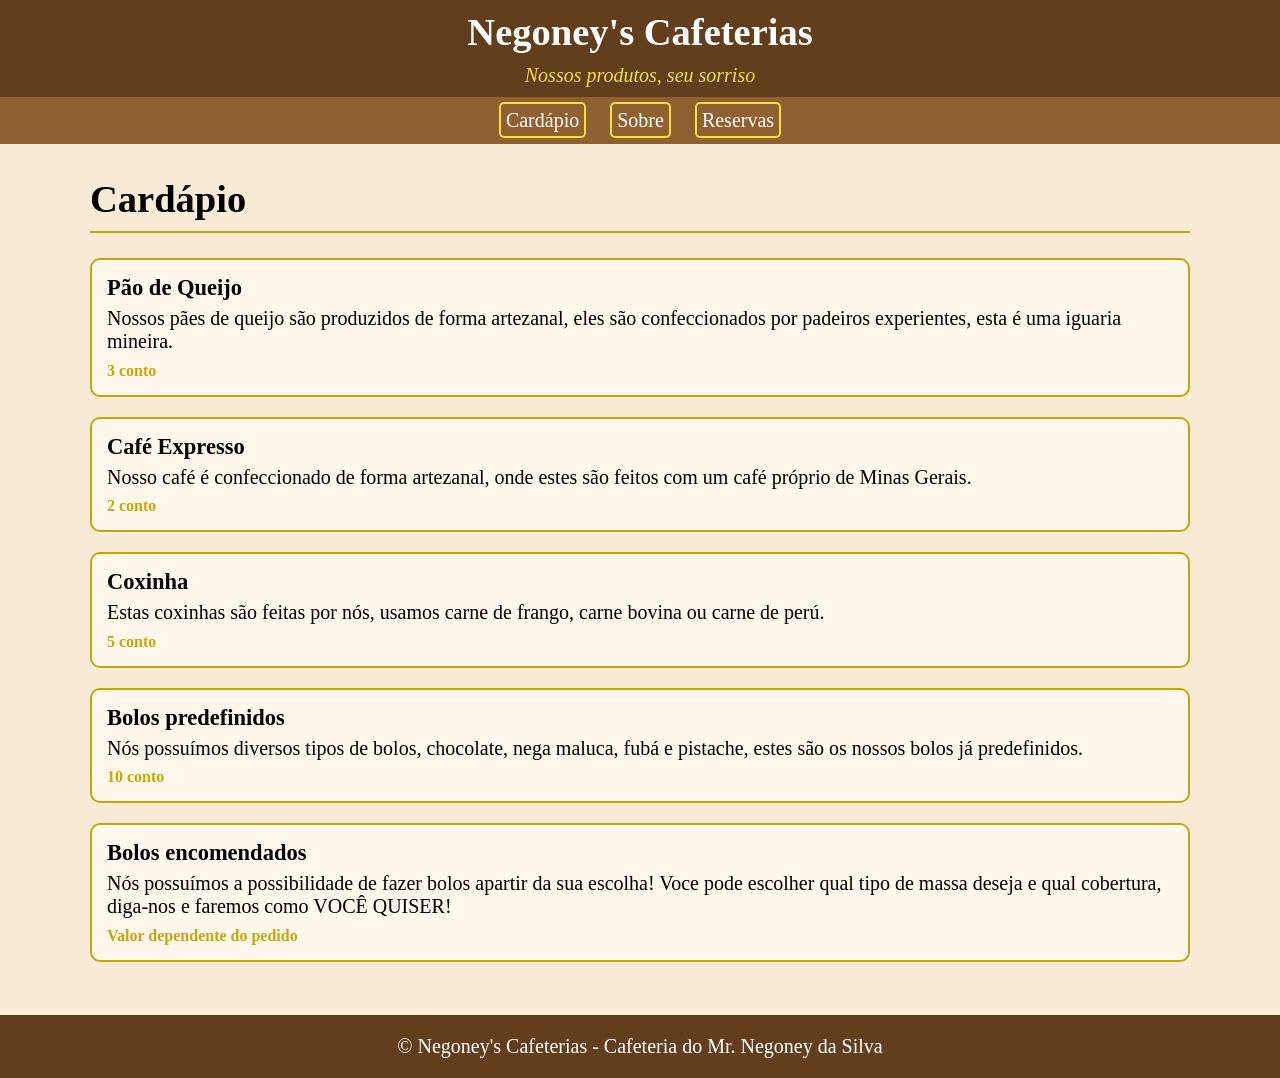
==== cardapio.html @ a7e634cc "primeiro commit" ====
<!DOCTYPE html>
<html lang="pt-br">
    <head>
        <meta charset="UTF-8">
        <meta name="viewport" content="width=device-width, initial-scale=1.0">
        <title>Negoney's Cafeterias</title>
        <link rel="stylesheet" href="style.css">
        <script src="script.js" defer></script>
    </head>
    <body class="body-normal">
        <header>
            <h1>Negoney's Cafeterias</h1>
            <p id="frase-motivacional-do-negoneyson"><em>Nossos produtos, seu sorriso</em></p>
            <nav>
                <a href="cardapio.html" id="btncardapio" class="btnnav">Cardápio</a>
                <a href="sobre.html" id="btnsobre" class="btnnav">Sobre</a>
                <a href="reservas.html" id="btnreservas" class="btnnav">Reservas</a>
            </nav>
        </header>
        <main>
            <section id="cardapio" class="secoes">
                <h1>Cardápio</h1>
                <hr>
                <article class="article-cardapio">
                    <h3>Pão de Queijo</h3>
                    <p>Nossos pães de queijo são produzidos de forma artezanal, eles são confeccionados por padeiros experientes, esta é uma iguaria mineira.</p>
                    <h5>3 conto</h5>
                </article>
                <article class="article-cardapio">
                    <h3>Café Expresso</h3>
                    <p>Nosso café é confeccionado de forma artezanal, onde estes são feitos com um café próprio de Minas Gerais.</p>
                    <h5>2 conto</h5>
                </article>
                <article class="article-cardapio">
                    <h3>Coxinha</h3>
                    <p>Estas coxinhas são feitas por nós, usamos carne de frango, carne bovina ou carne de perú.</p>
                    <h5>5 conto</h5>
                </article>
                <article class="article-cardapio">
                    <h3>Bolos predefinidos</h3>
                    <p>Nós possuímos diversos tipos de bolos, chocolate, nega maluca, fubá e pistache, estes são os nossos bolos já predefinidos.</p>
                    <h5>10 conto</h5>
                </article>
                <article class="article-cardapio">
                    <h3>Bolos encomendados</h3>
                    <p>Nós possuímos a possibilidade de fazer bolos apartir da sua escolha! Voce pode escolher qual tipo de massa deseja e qual cobertura, diga-nos e faremos como VOCÊ QUISER!</p>
                    <h5>Valor dependente do pedido</h5>
                </article>
            </section>
        </main>
        <footer>
            <p id="copyright">&copy; Negoney's Cafeterias - Cafeteria do Mr. Negoney da Silva</p>
        </footer>
    </body>
</html>
---- style.css ----
*{
    box-sizing: border-box;
    margin: 0;
    padding: 0;
}

body{
    min-height: 100vh;
    display: flex;
    flex-direction: column;
}

header{
    text-align: center;
    color: white;
    background-color: rgb(99, 62, 28);
}

main{
    background-color: antiquewhite;
    display: flex;
    flex-direction: column;
    align-items: center;
    flex: 1;
}

footer{
    background-color: rgb(99, 62, 28);
    text-align: center;
    color: white;
    padding-top: 20px;
    padding-bottom: 20px;
    flex-shrink: 0;
    width: 100%;
}

nav{ 
    background-color: rgb(145, 96, 49);
    padding-top: 12px;
    padding-bottom: 12px;
}

nav a{
    text-decoration: none;
}

button{
    cursor: pointer;
    background-color: rgb(99, 62, 28);
    border-radius: 5px;
    border: 2px solid rgb(99, 62, 28);
    color: white;
    padding: 3px;
    font-family: 'Times New Roman', Times, serif;
    height: 30px;
    width: 65px;
    transition: 0.25s;
}

button:hover{
    background-color: rgb(79, 49, 20);
    border-color: rgb(79, 49, 20);
}

input{
    background-color: rgb(255, 250, 243);
    padding: 4px;
    border: 2px solid rgb(220, 185, 8);
    border-radius: 5px;
    margin-top: 7px;
    margin-bottom: 7px;
    width: 300px;
    height: 30px;
    transition: 0.25s;
}

input:hover{
    border: 2px solid rgb(160, 133, 0);
}

hr{
    border: none;
    background-color: rgb(197, 166, 9);
    height: 2px;
    margin-top: 10px;
    margin-bottom: 25px;
}

header h1{
    padding: 10px;
}

h1{
    font-size: 38.5px;
}

h2{
    font-size: 29px;
    margin-bottom: 6px;
}

h3{
    font-size: 22.5px;
    margin-bottom: 6px;
}

h5{
    font-size: 16px;
    margin-top: 8.5px;
    color: rgb(197, 166, 9);
}

p{
    font-size: 125%;
}

img{
    margin: 20px;
    width: 20%;
    height: 20%;
    border-radius: 50%;
    background-color: rgb(144, 94, 54);
    border: 8px solid rgb(144, 94, 54);
}

ul.lista li {
    list-style-type: none;
    padding: 12px 15px;
    margin-bottom: 10px;
    background-color: rgb(255, 250, 243);
    border-left: 4px solid rgb(145, 96, 49);
    border-radius: 0 6px 6px 0;
}
.btnnav{
    width: 1000px;
    font-size: 20px;
    border: 2px solid rgb(244, 225, 58);
    background-color: rgb(145, 96, 49);
    border-radius: 5px;
    transition: 0.25s;
    margin: 10px 10px 20px;
    color: white;
    padding: 5px;
}

.btnnav:hover{
    background-color: rgb(244, 225, 58);
    color: rgb(99, 62, 28);
}

.secoes{
    margin: 33px;
    color: black;
    width: 1100px;
}

.tituloinformacao{
    display: flex;
    flex-direction: column;
}

.blocos{
    border-color: 4px solid rgb(150, 80, 50);
    background-color: bisque;
    margin: 20px;
    font-size: 20px;

}

.article-cardapio{
    background-color: rgb(255, 247, 236);
    border-radius: 10px;
    border: 2px solid rgb(197, 166, 9);
    padding: 15px;
    margin-top: 20px;
    margin-bottom: 20px;
}

/* .copyright{
    width: 10%;
    height: 10%;
} */

#frase-motivacional-do-negoneyson{
    color: rgb(244, 225, 58);
    padding-bottom: 10px;
}
#sect-msg{
    margin-top: 10px;
    margin-bottom: 10px;
}
#sect-reservas{
    margin: 5px;
}

/* .body-sobre{
    flex-direction: column;
} */

#main-sobre{
    background-color: antiquewhite;
    display: flex;
    flex-direction: inherit;
}
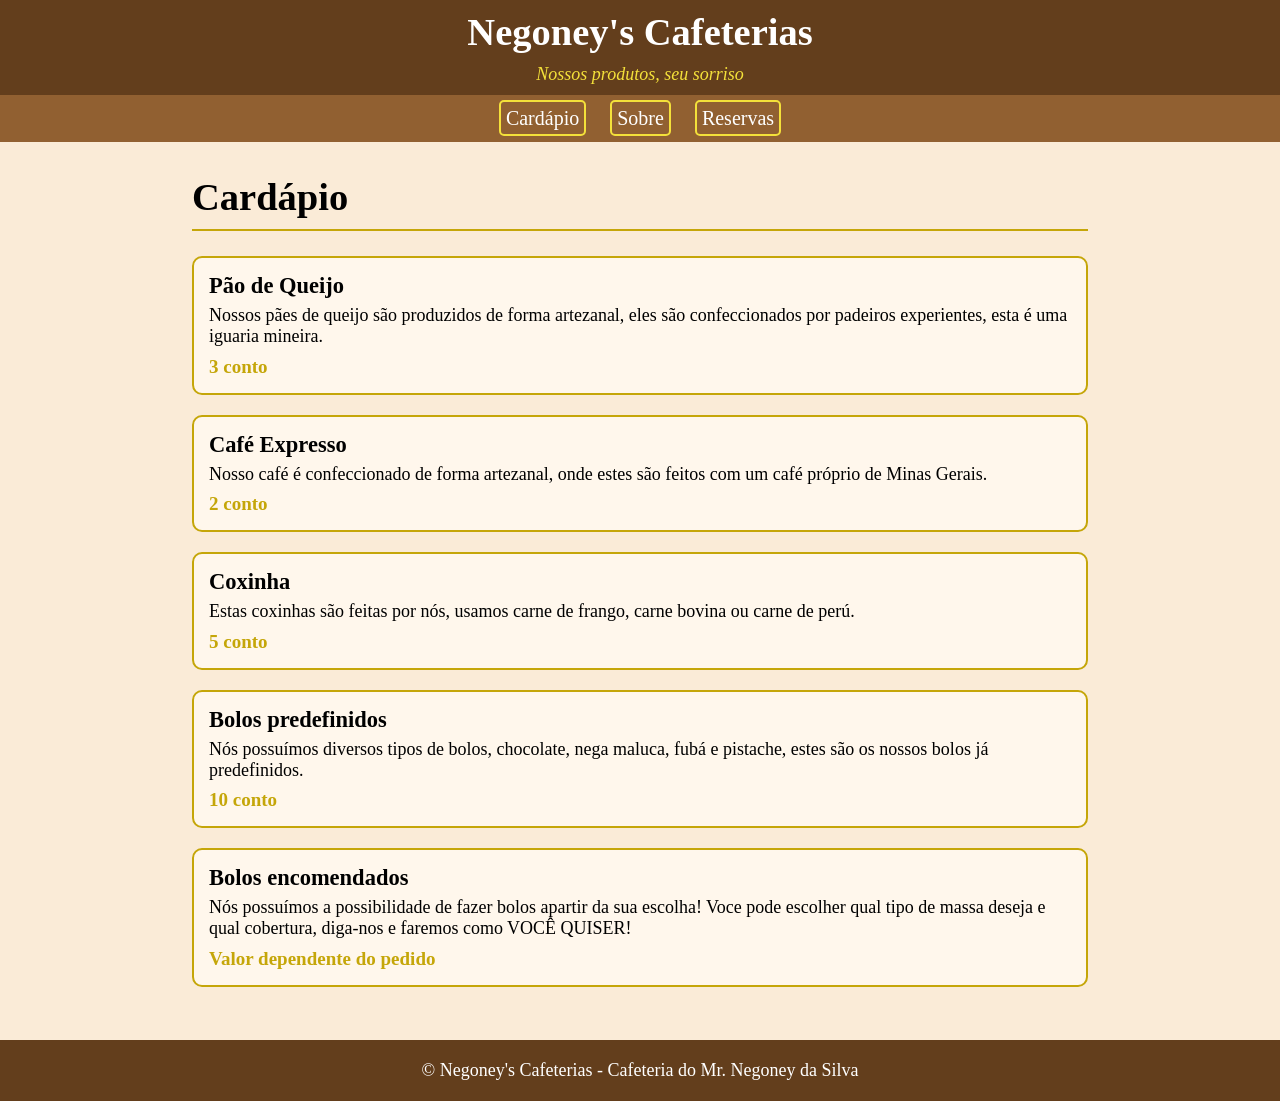
==== commit ec236d75: "html quase pronto eu imagino" ====
--- a/cardapio.html
+++ b/cardapio.html
@@ -14,7 +14,7 @@
             <nav>
                 <a href="cardapio.html" id="btncardapio" class="btnnav">Cardápio</a>
                 <a href="sobre.html" id="btnsobre" class="btnnav">Sobre</a>
-                <a href="reservas.html" id="btnreservas" class="btnnav">Reservas</a>
+                <a href="index.html" id="btnreservas" class="btnnav">Reservas</a>
             </nav>
         </header>
         <main>
--- a/style.css
+++ b/style.css
@@ -1,3 +1,5 @@
+/* ELEMENTOS */
+
 *{
     box-sizing: border-box;
     margin: 0;
@@ -52,30 +54,52 @@
     color: white;
     padding: 3px;
     font-family: 'Times New Roman', Times, serif;
-    height: 30px;
-    width: 65px;
-    transition: 0.25s;
+    height: 40px;
+    width: 95px;
+    transition: 0.25s;
+    font-size: 20px;
+    margin-top: 7px;
 }
 
 button:hover{
-    background-color: rgb(79, 49, 20);
-    border-color: rgb(79, 49, 20);
-}
-
-input{
+    background-color: rgb(145, 110, 35);
+    border-color: rgb(145, 110, 35);
+}
+
+input[type="text"], input[type="email"], input[type="tel"], input[type="number"]{
     background-color: rgb(255, 250, 243);
     padding: 4px;
     border: 2px solid rgb(220, 185, 8);
     border-radius: 5px;
-    margin-top: 7px;
-    margin-bottom: 7px;
+    margin-top: 5px;
+    margin-bottom: 14px;
     width: 300px;
     height: 30px;
     transition: 0.25s;
 }
 
-input:hover{
+input[type="text"]:hover, input[type="email"]:hover, input[type="tel"]:hover, input[type="number"]:hover{
     border: 2px solid rgb(160, 133, 0);
+}
+
+input[type="date"], input[type="time"]{
+    background-color: rgb(255, 250, 243);
+    padding: 4px;
+    border: 2px solid rgb(220, 185, 8);
+    border-radius: 5px;
+    margin-top: 5px;
+    margin-bottom: 14px;
+    width: 148px;
+    height: 30px;
+    transition: 0.25s;
+}
+
+input[type="date"]:hover, input[type="time"]:hover{
+    border: 2px solid rgb(160, 133, 0);
+}
+
+input[type="radio"]{
+    background-color: rgb(244, 225, 58);
 }
 
 hr{
@@ -105,22 +129,47 @@
 }
 
 h5{
-    font-size: 16px;
+    font-size: 19px;
     margin-top: 8.5px;
     color: rgb(197, 166, 9);
 }
 
 p{
-    font-size: 125%;
+    font-size: 18px;
+}
+
+label{
+    font-size: 20px;
+    font-weight: bold;
 }
 
 img{
     margin: 20px;
-    width: 20%;
-    height: 20%;
+    width: 25%;
+    height: 25%;
     border-radius: 50%;
     background-color: rgb(144, 94, 54);
     border: 8px solid rgb(144, 94, 54);
+}
+
+table {
+    margin-top: 15px;
+    width: 20%;
+    border-collapse: collapse;
+}
+
+th, td {
+    border: 1px solid rgb(197, 166, 9);
+    padding: 10px;
+    text-align: center;
+}
+
+th {
+    background-color: rgb(250, 225, 192);
+}
+
+td{
+    background-color: rgb(255, 246, 234);
 }
 
 ul.lista li {
@@ -131,6 +180,9 @@
     border-left: 4px solid rgb(145, 96, 49);
     border-radius: 0 6px 6px 0;
 }
+
+/* CLASSES */
+
 .btnnav{
     width: 1000px;
     font-size: 20px;
@@ -151,7 +203,7 @@
 .secoes{
     margin: 33px;
     color: black;
-    width: 1100px;
+    width: 70%;
 }
 
 .tituloinformacao{
@@ -176,29 +228,33 @@
     margin-bottom: 20px;
 }
 
-/* .copyright{
-    width: 10%;
-    height: 10%;
-} */
+.textos {
+    max-width: 95%; 
+}
+
+/* IDs */
 
 #frase-motivacional-do-negoneyson{
     color: rgb(244, 225, 58);
     padding-bottom: 10px;
 }
-#sect-msg{
+
+#sect-reservas{
+    margin: 5px;
+}
+
+#main-sobre{
+    flex-direction: row;
+    justify-content: space-around;
+    align-items: center;
+    padding: 40px;
+}
+
+#msg{
     margin-top: 10px;
     margin-bottom: 10px;
 }
-#sect-reservas{
-    margin: 5px;
-}
-
-/* .body-sobre{
-    flex-direction: column;
-} */
-
-#main-sobre{
-    background-color: antiquewhite;
-    display: flex;
-    flex-direction: inherit;
+
+#sobre{
+    width: 50%;
 }
